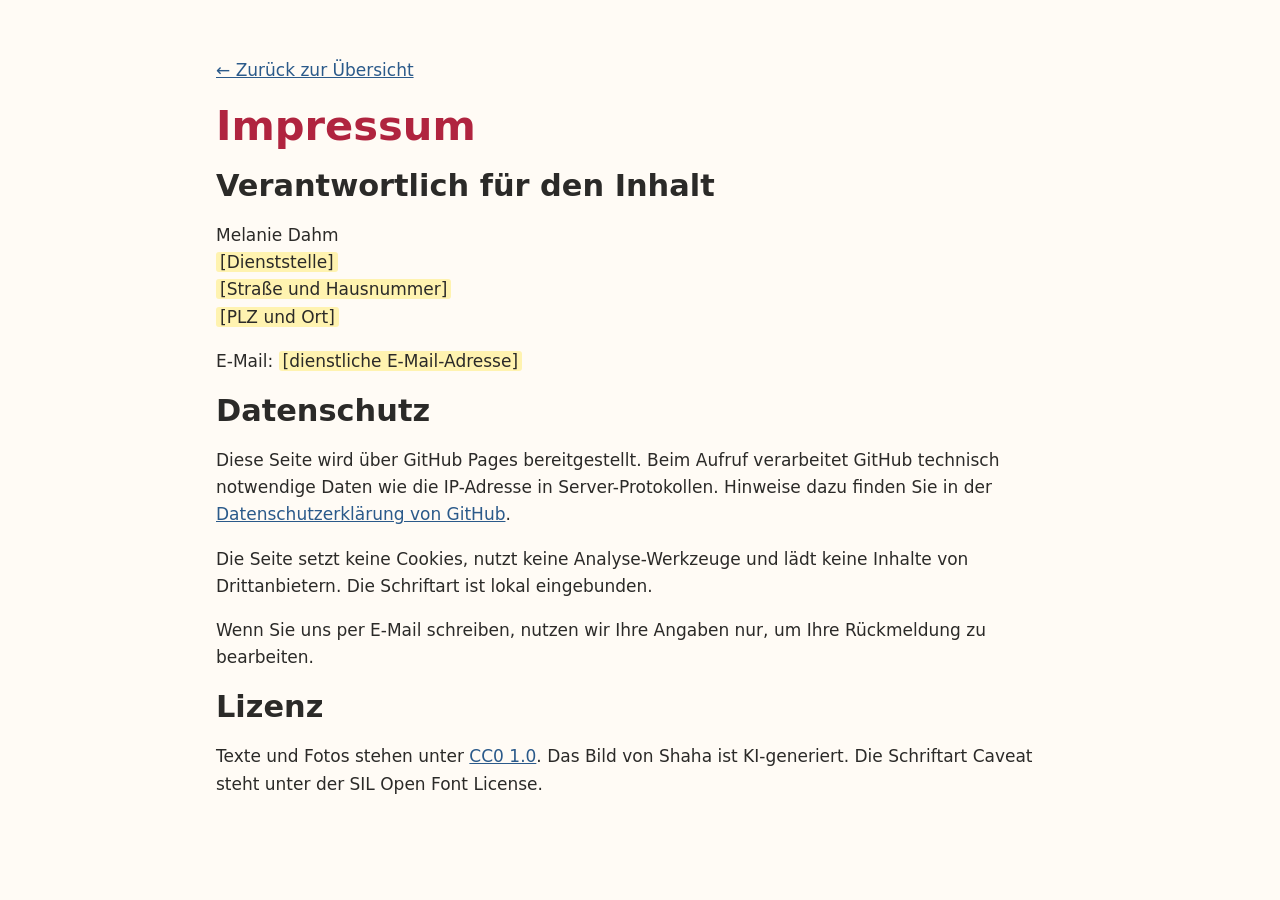
==== impressum.html @ d1411b40 "Erste Fassung der Website zur KI-Strategie der BBS Springe Co-Authored-By: Claude Opus 5.5 <noreply@" ====
<!doctype html>
<html lang="de">
<head>
<meta charset="utf-8">
<meta name="viewport" content="width=device-width, initial-scale=1">
<meta name="robots" content="noindex, nofollow">
<title>Impressum · KI-Strategie BBS Springe</title>
<link rel="stylesheet" href="style.css">
<style>.ph { background: #fff3b0; padding: 0 4px; border-radius: 3px; }</style>
</head>
<body>
<main class="wrap" style="padding-top: 40px;">
  <p><a href="index.html">← Zurück zur Übersicht</a></p>

  <h1>Impressum</h1>
  <h2>Verantwortlich für den Inhalt</h2>
  <p>
    Melanie Dahm<br>
    <span class="ph">[Dienststelle]</span><br>
    <span class="ph">[Straße und Hausnummer]</span><br>
    <span class="ph">[PLZ und Ort]</span>
  </p>
  <p>E-Mail: <span class="ph">[dienstliche E-Mail-Adresse]</span></p>

  <h2>Datenschutz</h2>
  <p>Diese Seite wird über GitHub Pages bereitgestellt. Beim Aufruf verarbeitet GitHub technisch notwendige Daten wie die IP-Adresse in Server-Protokollen. Hinweise dazu finden Sie in der <a href="https://docs.github.com/de/site-policy/privacy-policies/github-general-privacy-statement">Datenschutzerklärung von GitHub</a>.</p>
  <p>Die Seite setzt keine Cookies, nutzt keine Analyse-Werkzeuge und lädt keine Inhalte von Drittanbietern. Die Schriftart ist lokal eingebunden.</p>
  <p>Wenn Sie uns per E-Mail schreiben, nutzen wir Ihre Angaben nur, um Ihre Rückmeldung zu bearbeiten.</p>

  <h2>Lizenz</h2>
  <p>Texte und Fotos stehen unter <a href="https://creativecommons.org/publicdomain/zero/1.0/deed.de">CC0 1.0</a>. Das Bild von Shaha ist KI-generiert. Die Schriftart Caveat steht unter der SIL Open Font License.</p>
</main>
</body>
</html>
---- style.css ----
@font-face {
  font-family: "Caveat";
  src: url("assets/fonts/caveat-latin-400-normal.woff2") format("woff2");
  font-weight: 400;
  font-display: swap;
}
@font-face {
  font-family: "Caveat";
  src: url("assets/fonts/caveat-latin-700-normal.woff2") format("woff2");
  font-weight: 700;
  font-display: swap;
}

:root {
  --bg: #fffbf5;
  --surface: #ffffff;
  --text: #2b2a28;
  --muted: #6b665e;
  --line: #e9e1d4;
  --red: #b0243f;
  --red-soft: #f8e6ea;
  --blue: #2b5a8a;
  --blue-soft: #e5eef7;
  --green: #2f7d4f;
  --amber: #c98a12;
  --hand: "Caveat", "Segoe Print", "Comic Sans MS", cursive;
  --sans: system-ui, -apple-system, "Segoe UI", Roboto, Arial, sans-serif;
  color-scheme: light;
}

* { box-sizing: border-box; }
html { scroll-behavior: smooth; scroll-padding-top: 64px; }
body {
  margin: 0;
  background: var(--bg);
  color: var(--text);
  font-family: var(--sans);
  font-size: 17px;
  line-height: 1.6;
}
img { max-width: 100%; height: auto; display: block; }
a { color: var(--blue); }

.wrap { max-width: 880px; margin: 0 auto; padding: 0 16px; }

/* Kopf */
.hero { padding: 56px 0 40px; }
.kicker { color: var(--muted); font-size: 0.9rem; margin: 0 0 8px; }
h1 { font-size: clamp(1.8rem, 4.5vw, 2.6rem); line-height: 1.2; margin: 0 0 16px; color: var(--red); }
.lead { font-size: 1.1rem; max-width: 46em; }
.hand { font-family: var(--hand); font-size: 1.6rem; line-height: 1; color: var(--red); }

.northstar {
  margin: 28px 0 20px;
  padding: 20px 24px;
  background: var(--surface);
  border: 2px solid var(--red);
  border-radius: 14px;
}
.northstar p { margin: 6px 0 0; font-size: 1.3rem; font-weight: 600; line-height: 1.4; }
.northstar.small p { font-size: 1.15rem; }

.status { list-style: none; padding: 0; margin: 0; display: flex; flex-wrap: wrap; gap: 8px 20px; font-size: 0.95rem; }
.status li { display: flex; align-items: center; gap: 8px; }
.dot { width: 11px; height: 11px; border-radius: 50%; display: inline-block; }
.dot.done { background: var(--green); }
.dot.draft { background: var(--amber); }
.dot.open { background: transparent; border: 2px solid var(--muted); }

/* Navigation */
.toc {
  position: sticky; top: 0; z-index: 10;
  background: rgba(255, 251, 245, 0.95);
  backdrop-filter: blur(6px);
  border-bottom: 1px solid var(--line);
}
.toc .wrap { display: flex; gap: 4px; overflow-x: auto; scrollbar-width: none; }
.toc .wrap::-webkit-scrollbar { display: none; }
.toc a {
  flex: 0 0 auto;
  padding: 12px 10px;
  text-decoration: none;
  color: var(--text);
  font-size: 0.95rem;
  white-space: nowrap;
}
.toc a:hover { color: var(--red); }

/* Abschnitte */
section.wrap { padding-top: 56px; padding-bottom: 8px; }
.eyebrow { font-family: var(--hand); font-size: 1.5rem; color: var(--red); margin: 0; line-height: 1; }
h2 { font-size: clamp(1.4rem, 3.5vw, 1.9rem); margin: 4px 0 16px; line-height: 1.25; display: flex; flex-wrap: wrap; align-items: center; gap: 10px; }
h3 { font-size: 1.1rem; margin: 0 0 8px; }

.card {
  background: var(--surface);
  border: 1px solid var(--line);
  border-radius: 12px;
  padding: 18px 20px;
}
.card ul { margin: 0; padding-left: 1.2em; }
.card.muted { background: transparent; }

.two, .grid { display: grid; gap: 16px; margin: 20px 0; }
.two { grid-template-columns: repeat(auto-fit, minmax(260px, 1fr)); }
.grid { grid-template-columns: repeat(auto-fit, minmax(240px, 1fr)); }

blockquote {
  margin: 0 0 8px;
  padding: 6px 12px;
  border-left: 3px solid var(--red-soft);
  font-style: italic;
  color: #4a4741;
}
blockquote::before { content: "„"; }
blockquote::after { content: "“"; }

.callout {
  margin: 8px 0 0;
  padding: 16px 20px;
  background: var(--red-soft);
  border-radius: 12px;
}

/* Zeitleiste */
.timeline { list-style: none; padding: 0; margin: 24px 0 0; border-left: 2px solid var(--line); }
.timeline li { position: relative; padding: 0 0 24px 24px; }
.timeline li::before {
  content: ""; position: absolute; left: -8px; top: 6px;
  width: 14px; height: 14px; border-radius: 50%;
  background: var(--red); border: 3px solid var(--bg);
}
.timeline li.next::before { background: var(--bg); border: 2px solid var(--muted); }
.timeline p { margin: 0 0 6px; }
.when { font-size: 0.9rem; color: var(--muted); }
.methods { font-size: 0.9rem; color: var(--blue); }

/* WHY */
.concerns { margin: 16px 0 28px; display: grid; gap: 10px; }
.concerns div { display: grid; grid-template-columns: 11em 1fr; gap: 12px; padding-bottom: 10px; border-bottom: 1px dashed var(--line); }
.concerns dt { font-weight: 700; }
.concerns dd { margin: 0; }

.persona {
  display: grid; grid-template-columns: 260px 1fr; gap: 24px; align-items: center;
  background: var(--surface); border: 1px solid var(--line); border-radius: 12px; padding: 20px;
}
.persona img { border-radius: 10px; }
.persona h3 { font-family: var(--hand); font-size: 2rem; font-weight: 700; color: var(--red); margin: 0; }
.note { font-size: 0.85rem; color: var(--muted); margin: 8px 0 0; }

.chips { list-style: none; padding: 0; margin: 10px 0 0; display: flex; flex-wrap: wrap; gap: 8px; }
.chips li { background: var(--blue-soft); color: var(--blue); border-radius: 999px; padding: 4px 12px; font-size: 0.95rem; }
.chips.red li { background: var(--red-soft); color: var(--red); }

/* HOW */
.badge { font-size: 0.8rem; font-weight: 600; border-radius: 999px; padding: 3px 10px; }
.badge.draft { background: #fbf0d9; color: #8a5d00; }
.badge.open { background: transparent; border: 1px solid var(--muted); color: var(--muted); }
.headstand { margin: 8px 0 20px; }
.principles { display: grid; gap: 10px; margin-top: 12px; }
details {
  background: var(--surface); border: 1px solid var(--line); border-radius: 12px; padding: 14px 18px;
}
summary { cursor: pointer; font-weight: 700; font-size: 1.05rem; display: flex; gap: 12px; align-items: baseline; list-style: none; }
summary::-webkit-details-marker { display: none; }
summary::after { content: "+"; margin-left: auto; color: var(--muted); font-weight: 400; }
details[open] summary::after { content: "–"; }
details p { margin: 10px 0 0 34px; }
.num { font-family: var(--hand); font-size: 1.6rem; color: var(--red); min-width: 22px; line-height: 1; }

/* WHAT */
.field h3 { color: var(--blue); }
.field ul { color: #4a4741; }

/* Ausblick */
.steps { padding-left: 1.3em; margin: 0 0 24px; }
.steps li { margin-bottom: 8px; }
.steps strong { display: block; }
.feedback { background: var(--blue-soft); border-radius: 12px; padding: 20px; }
.feedback p { margin: 0 0 14px; }
.button {
  display: inline-block; background: var(--blue); color: #fff; text-decoration: none;
  padding: 10px 18px; border-radius: 8px; font-weight: 600;
}
.button:hover { background: #224a72; }

/* Galerie */
.gallery { display: grid; grid-template-columns: repeat(auto-fill, minmax(120px, 1fr)); gap: 12px; }
.gallery figure { margin: 0; }
.gallery img { border-radius: 8px; border: 1px solid var(--line); aspect-ratio: 3 / 4; object-fit: cover; width: 100%; }
.gallery figcaption { font-size: 0.85rem; color: var(--muted); margin-top: 4px; }

footer { margin-top: 56px; padding: 24px 0 40px; border-top: 1px solid var(--line); font-size: 0.9rem; color: var(--muted); }
footer p { margin: 0 0 4px; }

@media (max-width: 640px) {
  body { font-size: 16px; }
  .hero { padding-top: 36px; }
  .persona { grid-template-columns: 1fr; }
  .persona img { max-width: 280px; }
  .concerns div { grid-template-columns: 1fr; gap: 2px; }
  details p { margin-left: 0; }
}
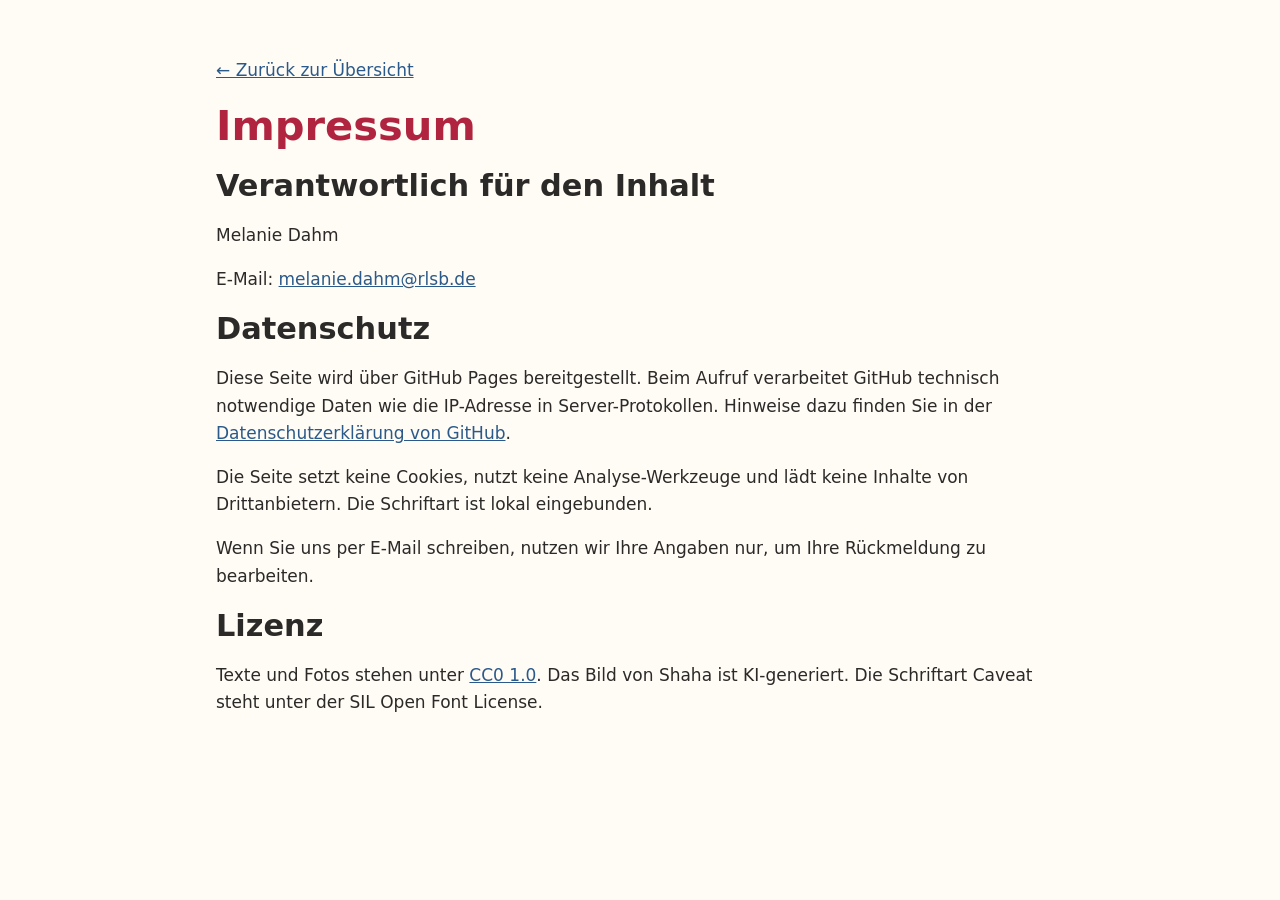
==== commit f431718b: "Impressum mit E-Mail, Markierungen Vorschlag und in Arbeit entfernt Co-Authored-By: Claude Opus 5.5 " ====
--- a/impressum.html
+++ b/impressum.html
@@ -14,13 +14,8 @@
 
   <h1>Impressum</h1>
   <h2>Verantwortlich für den Inhalt</h2>
-  <p>
-    Melanie Dahm<br>
-    <span class="ph">[Dienststelle]</span><br>
-    <span class="ph">[Straße und Hausnummer]</span><br>
-    <span class="ph">[PLZ und Ort]</span>
-  </p>
-  <p>E-Mail: <span class="ph">[dienstliche E-Mail-Adresse]</span></p>
+  <p>Melanie Dahm</p>
+  <p>E-Mail: <a href="mailto:melanie.dahm@rlsb.de">melanie.dahm@rlsb.de</a></p>
 
   <h2>Datenschutz</h2>
   <p>Diese Seite wird über GitHub Pages bereitgestellt. Beim Aufruf verarbeitet GitHub technisch notwendige Daten wie die IP-Adresse in Server-Protokollen. Hinweise dazu finden Sie in der <a href="https://docs.github.com/de/site-policy/privacy-policies/github-general-privacy-statement">Datenschutzerklärung von GitHub</a>.</p>
